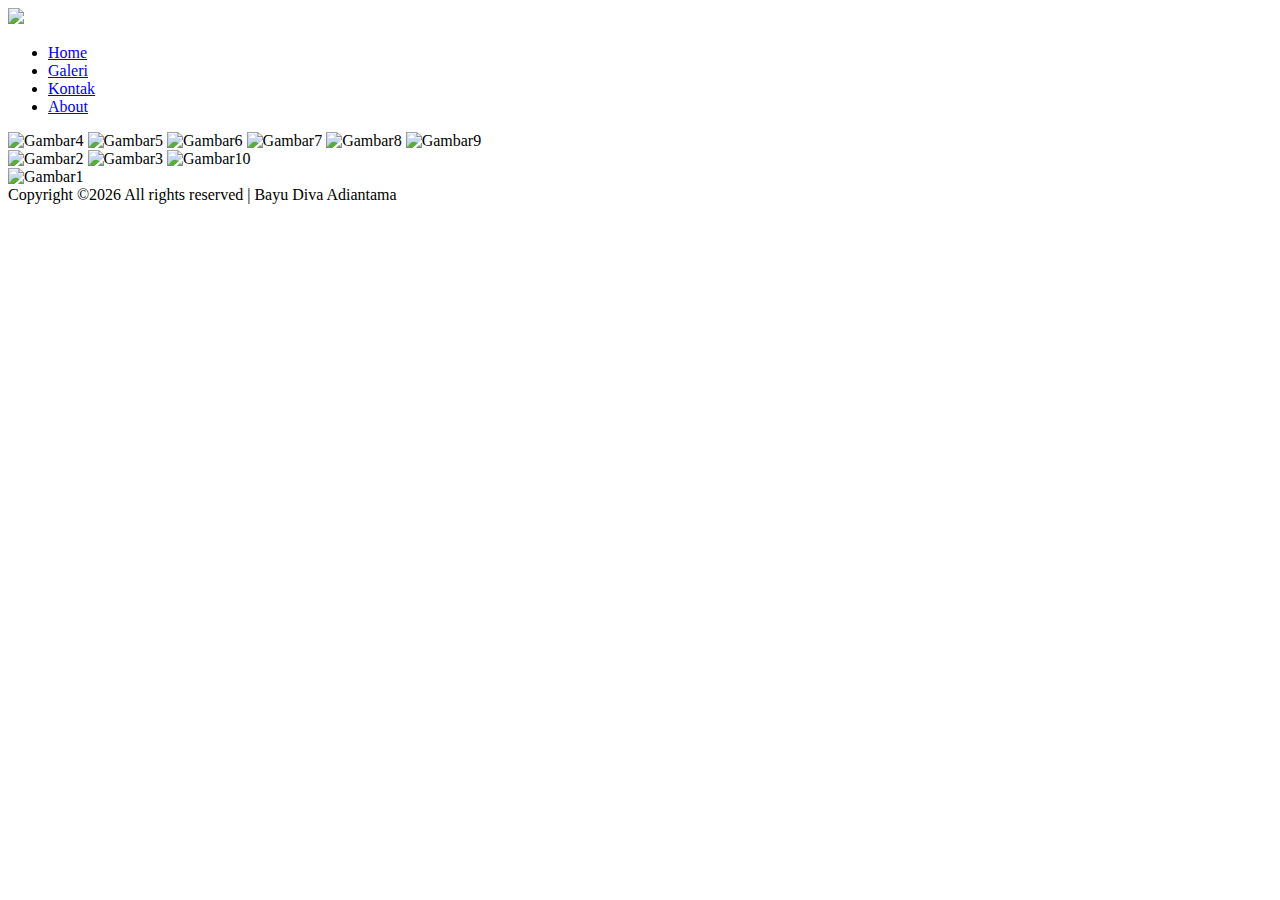
==== gallery.html @ b42bd9cb "Add files via upload" ====
<!DOCTYPE html>
<html lang="en">
<head>
    <meta charset="UTF-8">
    <meta name="viewport" content="width=device-width, initial-scale=1.0">
    <meta http-equiv="X-UA-Compatible" content="ie=edge">
    <title>My Gallery</title>
    <link rel="stylesheet" href="css/style.css">
    <link rel="shortcut icon" href="gambar/LOGO TOK.png">
</head>
<body>
    <header>
        <a href="index.html" class="header-logo"><img src="gambar/BayuDiva.png" class="logo"></a>
        <ul class="menu">
            <li>
                <a href="index.html" >Home</a>
            </li>
            <li>
                <a href="gallery.html"class="active">Galeri</a>
            </li>
            <li>
                <a href="kontak.html">Kontak</a>
            </li>
            <li>
                <a href="about.html">About</a>
            </li> 
        </ul>                     
    </header>
    <section class="isinya">
        <div class="galeri">
            <div class="poto1">
                <div class="isi-foto1">
                    <img src="gambar/4.png" alt="Gambar4" id="pic4">
                    <img src="gambar/5.png" alt="Gambar5" id="pic5">
                    <img src="gambar/6.png" alt="Gambar6" id="pic6">
                    <img src="gambar/7.jpg" alt="Gambar7" id="pic7">
                    <img src="gambar/8.jpg" alt="Gambar8" id="pic8">
                    <img src="gambar/9.jpg" alt="Gambar9" id="pic9">
                </div>
            </div>
            <div class="poto2"> 
                <div class="isi-foto2">
                    <img src="gambar/2.png" alt="Gambar2" id="pic2">
                    <img src="gambar/3.png" alt="Gambar3" id="pic3">
                    <img src="gambar/10.jpg" alt="Gambar10" id="pic10">
                </div>
            </div>
            <div class="poto3">
                <div class="isi-foto3">
                    <img src="gambar/1.png" alt="Gambar1" id="pic1">
                </div>
            </div>    
        </div>
    </section>
    <footer>
        <div class="copy">
            Copyright &copy;<script>document.write(new Date().getFullYear());</script> All rights reserved | Bayu Diva Adiantama
        </div>
    </footer>
</body>
</html>
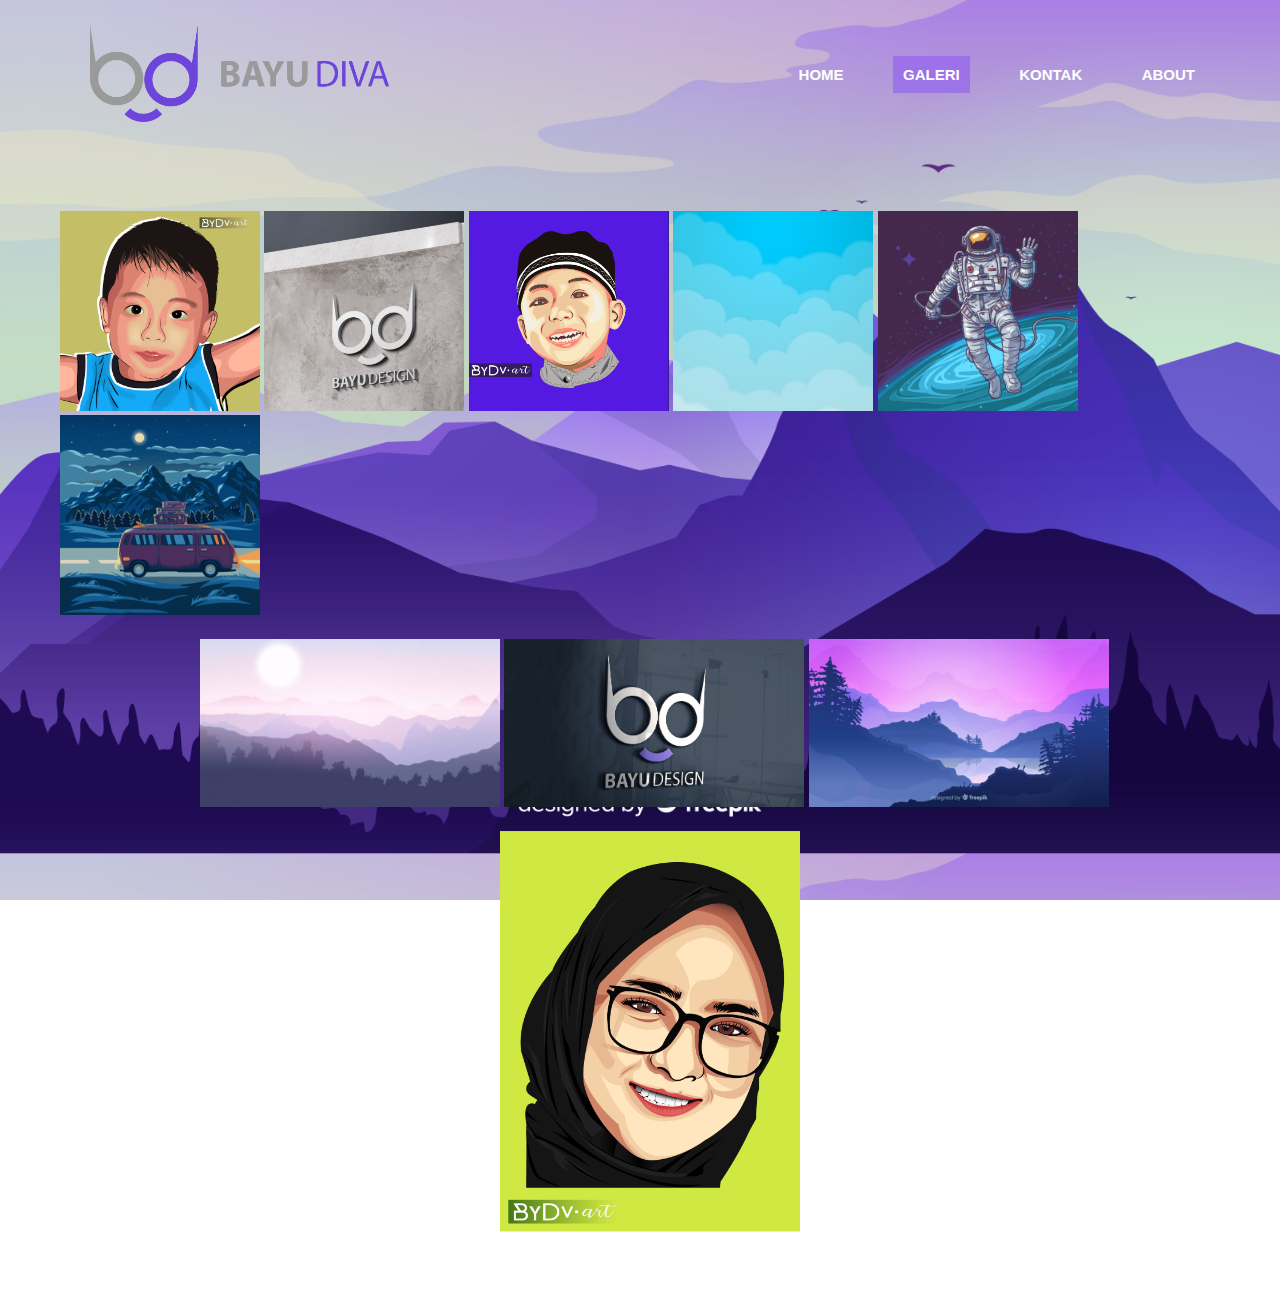
==== commit 7b79f0ca: "Add files via upload" ====
--- a/gallery.html
+++ b/gallery.html
@@ -6,11 +6,11 @@
     <meta http-equiv="X-UA-Compatible" content="ie=edge">
     <title>My Gallery</title>
     <link rel="stylesheet" href="css/style.css">
-    <link rel="shortcut icon" href="gambar/LOGO TOK.png">
+    <link rel="shortcut icon" href="LOGO TOK.png">
 </head>
 <body>
     <header>
-        <a href="index.html" class="header-logo"><img src="gambar/BayuDiva.png" class="logo"></a>
+        <a href="index.html" class="header-logo"><img src="BayuDiva.png" class="logo"></a>
         <ul class="menu">
             <li>
                 <a href="index.html" >Home</a>
@@ -30,24 +30,24 @@
         <div class="galeri">
             <div class="poto1">
                 <div class="isi-foto1">
-                    <img src="gambar/4.png" alt="Gambar4" id="pic4">
-                    <img src="gambar/5.png" alt="Gambar5" id="pic5">
-                    <img src="gambar/6.png" alt="Gambar6" id="pic6">
-                    <img src="gambar/7.jpg" alt="Gambar7" id="pic7">
-                    <img src="gambar/8.jpg" alt="Gambar8" id="pic8">
-                    <img src="gambar/9.jpg" alt="Gambar9" id="pic9">
+                    <img src="4.png" alt="Gambar4" id="pic4">
+                    <img src="5.png" alt="Gambar5" id="pic5">
+                    <img src="/6.png" alt="Gambar6" id="pic6">
+                    <img src="7.jpg" alt="Gambar7" id="pic7">
+                    <img src="8.jpg" alt="Gambar8" id="pic8">
+                    <img src="9.jpg" alt="Gambar9" id="pic9">
                 </div>
             </div>
             <div class="poto2"> 
                 <div class="isi-foto2">
-                    <img src="gambar/2.png" alt="Gambar2" id="pic2">
-                    <img src="gambar/3.png" alt="Gambar3" id="pic3">
-                    <img src="gambar/10.jpg" alt="Gambar10" id="pic10">
+                    <img src="2.png" alt="Gambar2" id="pic2">
+                    <img src="3.png" alt="Gambar3" id="pic3">
+                    <img src="10.jpg" alt="Gambar10" id="pic10">
                 </div>
             </div>
             <div class="poto3">
                 <div class="isi-foto3">
-                    <img src="gambar/1.png" alt="Gambar1" id="pic1">
+                    <img src="1.png" alt="Gambar1" id="pic1">
                 </div>
             </div>    
         </div>
--- a/css/style.css
+++ b/css/style.css
@@ -0,0 +1,310 @@
+html, body {
+	font-family: sans-serif;
+    margin: 0;
+	background: url("ad.jpg");
+	background-size: 100%;
+    background-attachment: fixed;
+}
+
+a{
+    text-decoration: none;
+}
+
+header{
+    padding-bottom: 15px;
+    padding-top: 15px;
+	margin: 10px;
+	position: relative;
+   /* background: rgba(255, 255, 255, 0.3);  */  
+}
+
+.header-logo {
+	display: inline-block;
+    padding-left: 80px;
+}
+
+.logo{
+    width: 300px;
+}
+
+.menu{
+    list-style: none;
+	float: right;
+	padding-right: 30px;
+}
+
+.menu li {
+	display: inline-block;
+}
+
+.menu li a {
+	display: block;
+	font-size: 15px;
+	color: #ffffff;
+	font-weight: 600;
+	text-transform: uppercase;
+	padding: 10px;
+	margin-right: 35px;
+	margin-top: 15px;
+}
+
+li a:hover {
+	background-color: #918d8d;
+}
+
+.active {
+	background-color: rgb(144, 92, 241,0.6);
+}
+
+/*=============SECTION=============*/
+.isi {
+    background: rgb(202, 201, 201, 0.2);
+    height: 450px;
+    padding: 15px 15px;
+    position: relative;
+    margin: 30px 30px 0px 30px;
+}
+
+.warp {
+	width: 100%;
+    margin: 0 auto;
+}
+
+.text{
+    padding-left: 30px;
+    width: 50%;
+    float: left;
+}
+
+.text h1 {
+	font-size: 48px;
+	margin-bottom: 25px;
+}
+
+.text p {
+	margin-bottom: 45px;
+	text-align: justify;
+}
+
+.profile-foto {
+	position: relative;
+    width: 45%;
+	float: right;
+}
+
+/*.foto_profile{
+	background: url("../gambar/23.png");
+	background-size: 50%;
+	background-repeat: no-repeat;
+	background-position: center;
+	height: 300px;
+	border-radius: 8px;
+}*/
+.foto_profile {
+	background: url("../gambar/23.png");
+	display: block;
+	width: 60%;
+	height: auto;
+	padding-left: 100px;
+	padding-top: 70px;
+  }
+
+.overlay {
+	position: absolute;
+	bottom: 0;
+	left: 100px;
+	right: 0;
+	width: 60%;
+	height: 0;
+	overflow: hidden;
+	transition: .5s ease;
+	background-color: rgb(11, 147, 192,0.7);
+}
+  
+.profile-foto:hover .overlay {
+	height: 83%;
+}
+  
+.tulis {
+	white-space: nowrap;
+	color: white;
+	font-size: 20px;
+	position: absolute;
+	overflow: hidden;
+	top: 50%;
+	left: 50%;
+	width: 200px;
+	transform: translate(-50%, -50%);
+	-ms-transform: translate(-50%, -50%);
+}
+
+
+
+/*==========FOOTER==========*/
+
+footer {
+	padding: 19px 40px;
+	position: relative;
+}
+
+.copy{
+	color: #fff;
+	font-size: 11px;
+	font-weight: 500;
+    padding: 4px;
+    text-align: center;
+}
+
+/*==========Galeri==========*/
+
+.poto1{
+	padding-left: 60px;
+	padding-top: 60px;
+}
+.poto2{
+	padding: 20px 0px 20px 200px;
+}
+
+.poto3{
+	padding-left: 500px ;
+}
+
+.galeri{
+	display: inline;
+	margin: auto;
+}
+
+.isi-foto1 img {
+	width: 200px;
+	transition: width 1.5s;
+}
+
+.isi-foto2 img, .isi-foto3 img {
+	width: 300px;
+	transition: width 1.5s;
+}
+
+.isi-foto1 img:hover{
+	width: 250px;
+}
+
+.isi-foto2 img:hover, .isi-foto3 img:hover{
+	width: 330px;
+}
+
+/*============KONTAK==========*/
+
+.text-form h2{
+	float: left;
+	font-size: 40px;
+	border-bottom: 5px solid #525352;
+	margin-bottom: 40px;
+	padding: 13px 0;
+	color: white;
+}
+	
+.tombol{
+	background-color: rgb(47, 24, 253);
+	border: none;
+	color: white;
+	padding: 16px 32px;
+	text-decoration: none;
+	margin: 4px 2px;
+	cursor: pointer;
+	width: 100%;
+}
+
+.isi-form{
+	position: relative;
+	padding: 50px 0;
+	width: 40%;
+	margin: 100px auto;
+	padding-left: 150px;
+	background-color: rgba(57, 44, 173, 0.2);
+}
+
+.form-input{
+	padding-top: 20px;
+	padding-right: 150px;
+}
+
+.form-input input,
+.form-input textarea {
+	font-size: 14px;
+	color: #7d7d7d;
+	border: none;
+	border-bottom: 2px solid #ffffff;
+	padding-bottom: 14px;
+	margin-bottom: 20px;
+}
+
+.form-input input{
+	width: 95%;
+	background: none;
+	color: white;
+	font-size: 15px;
+}
+
+.form-input textarea {
+	width: 100%;
+	height: 165px;
+	margin-bottom: 38px;
+	background: none;
+	background: none;
+	color: white;
+	font-size: 15px;
+}
+
+.pesan::-webkit-input-placeholder {
+	padding-top: 130px;
+	background: none;
+}
+
+.tombol:hover{
+	background-color: rgb(15, 5, 99);
+}
+
+/*============ABOUT==========*/
+label{
+	text-align: center;
+	font-size: 25px;
+	color: white;
+}
+
+th,td{
+	border-right: none;
+	border-bottom: 1px solid gray;
+	padding: 10px 30px 10px 30px;
+	text-align: left;
+}
+
+tr{
+	color: white;
+}
+th{
+	text-align: center;
+	background-color: rgb(73, 13, 141);
+  	color: white;
+}
+
+tr:hover {
+	background-color: rgb(187, 147, 147,0.5);
+}
+
+.table{
+	position: relative;
+	padding: 50px 0;
+	width: 45%;
+	margin: 100px auto;
+	padding-left: 150px;
+	background-color: rgba(57, 44, 173, 0.2);
+}
+
+.table h2{
+	padding-bottom: 20px;
+	color: white;
+}
+
+table{
+	padding-left: 20px;
+}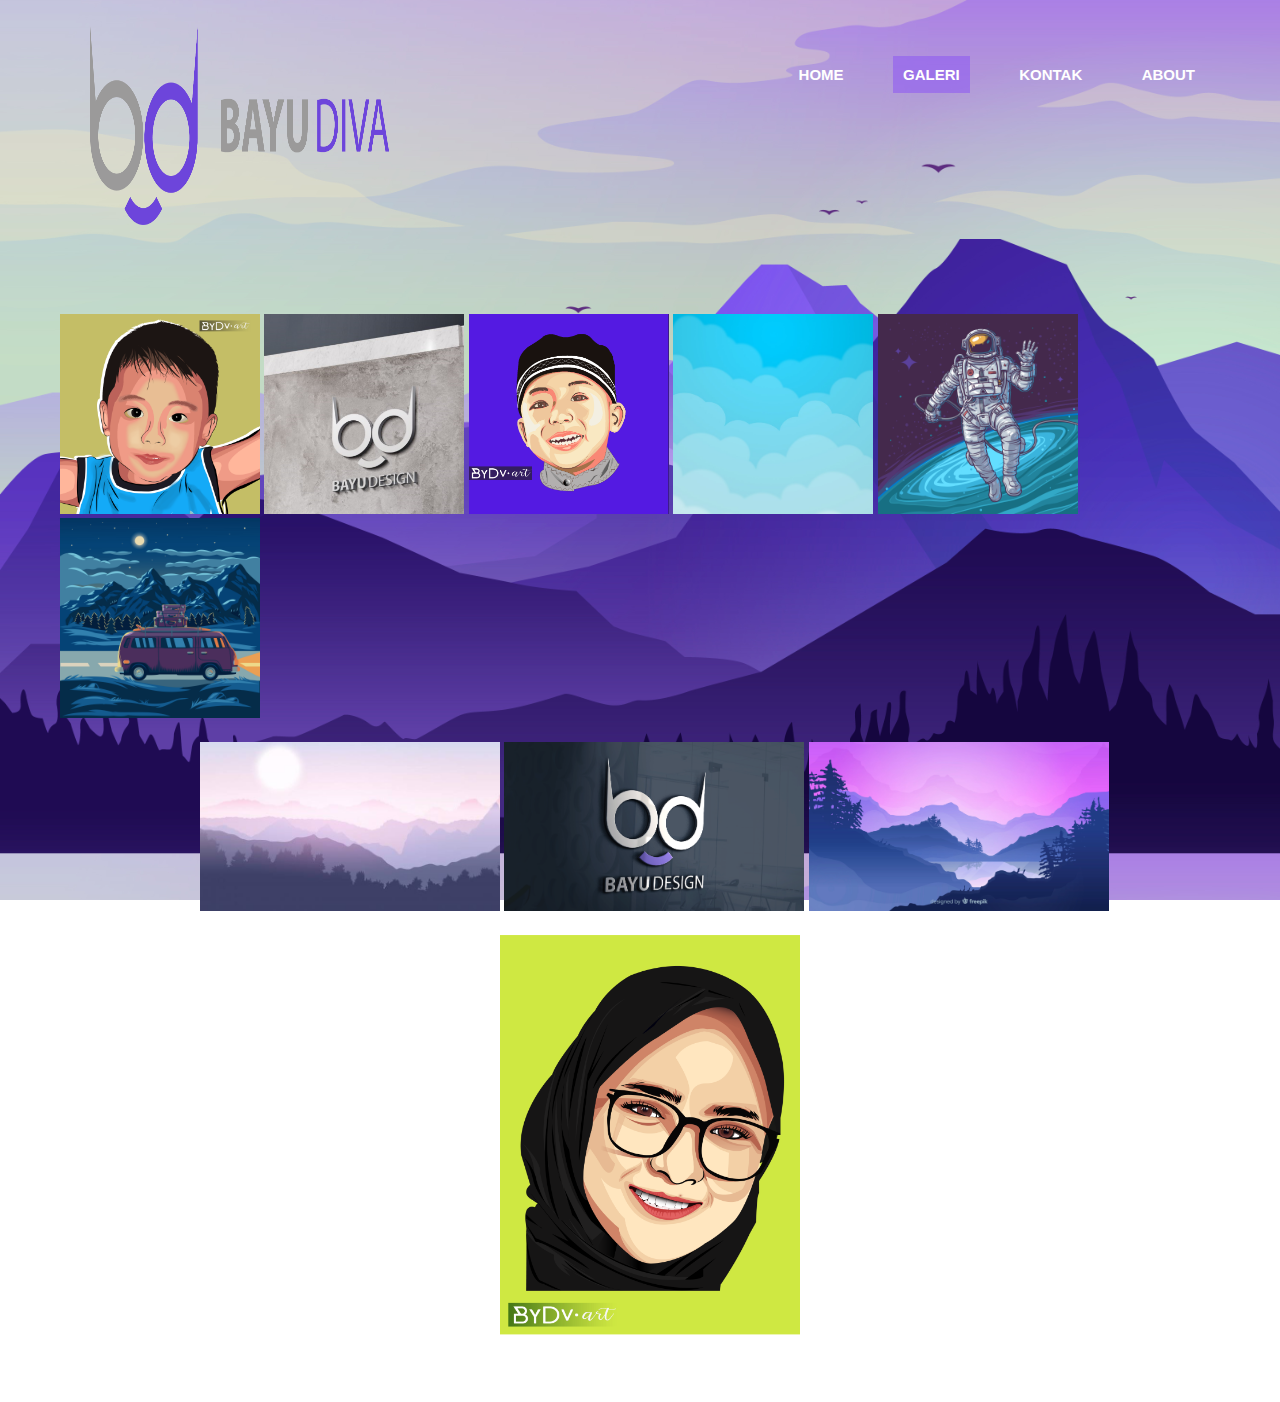
==== commit 0534d2be: "Add files via upload" ====
--- a/gallery.html
+++ b/gallery.html
@@ -10,7 +10,8 @@
 </head>
 <body>
     <header>
-        <a href="index.html" class="header-logo"><img src="BayuDiva.png" class="logo"></a>
+        <a href="index.html" class="header-logo"><img src="BayuDiva.png" class="logo" width="300px"
+            height="200px"></a>
         <ul class="menu">
             <li>
                 <a href="index.html" >Home</a>
@@ -30,7 +31,7 @@
         <div class="galeri">
             <div class="poto1">
                 <div class="isi-foto1">
-                    <img src="4.png" alt="Gambar4" id="pic4">
+                    <img src="4.png" alt="Gambar4" width="300px" height="200px">
                     <img src="5.png" alt="Gambar5" id="pic5">
                     <img src="/6.png" alt="Gambar6" id="pic6">
                     <img src="7.jpg" alt="Gambar7" id="pic7">
--- a/css/style.css
+++ b/css/style.css
@@ -101,7 +101,7 @@
 	border-radius: 8px;
 }*/
 .foto_profile {
-	background: url("../gambar/23.png");
+	background: url("23.png");
 	display: block;
 	width: 60%;
 	height: auto;
